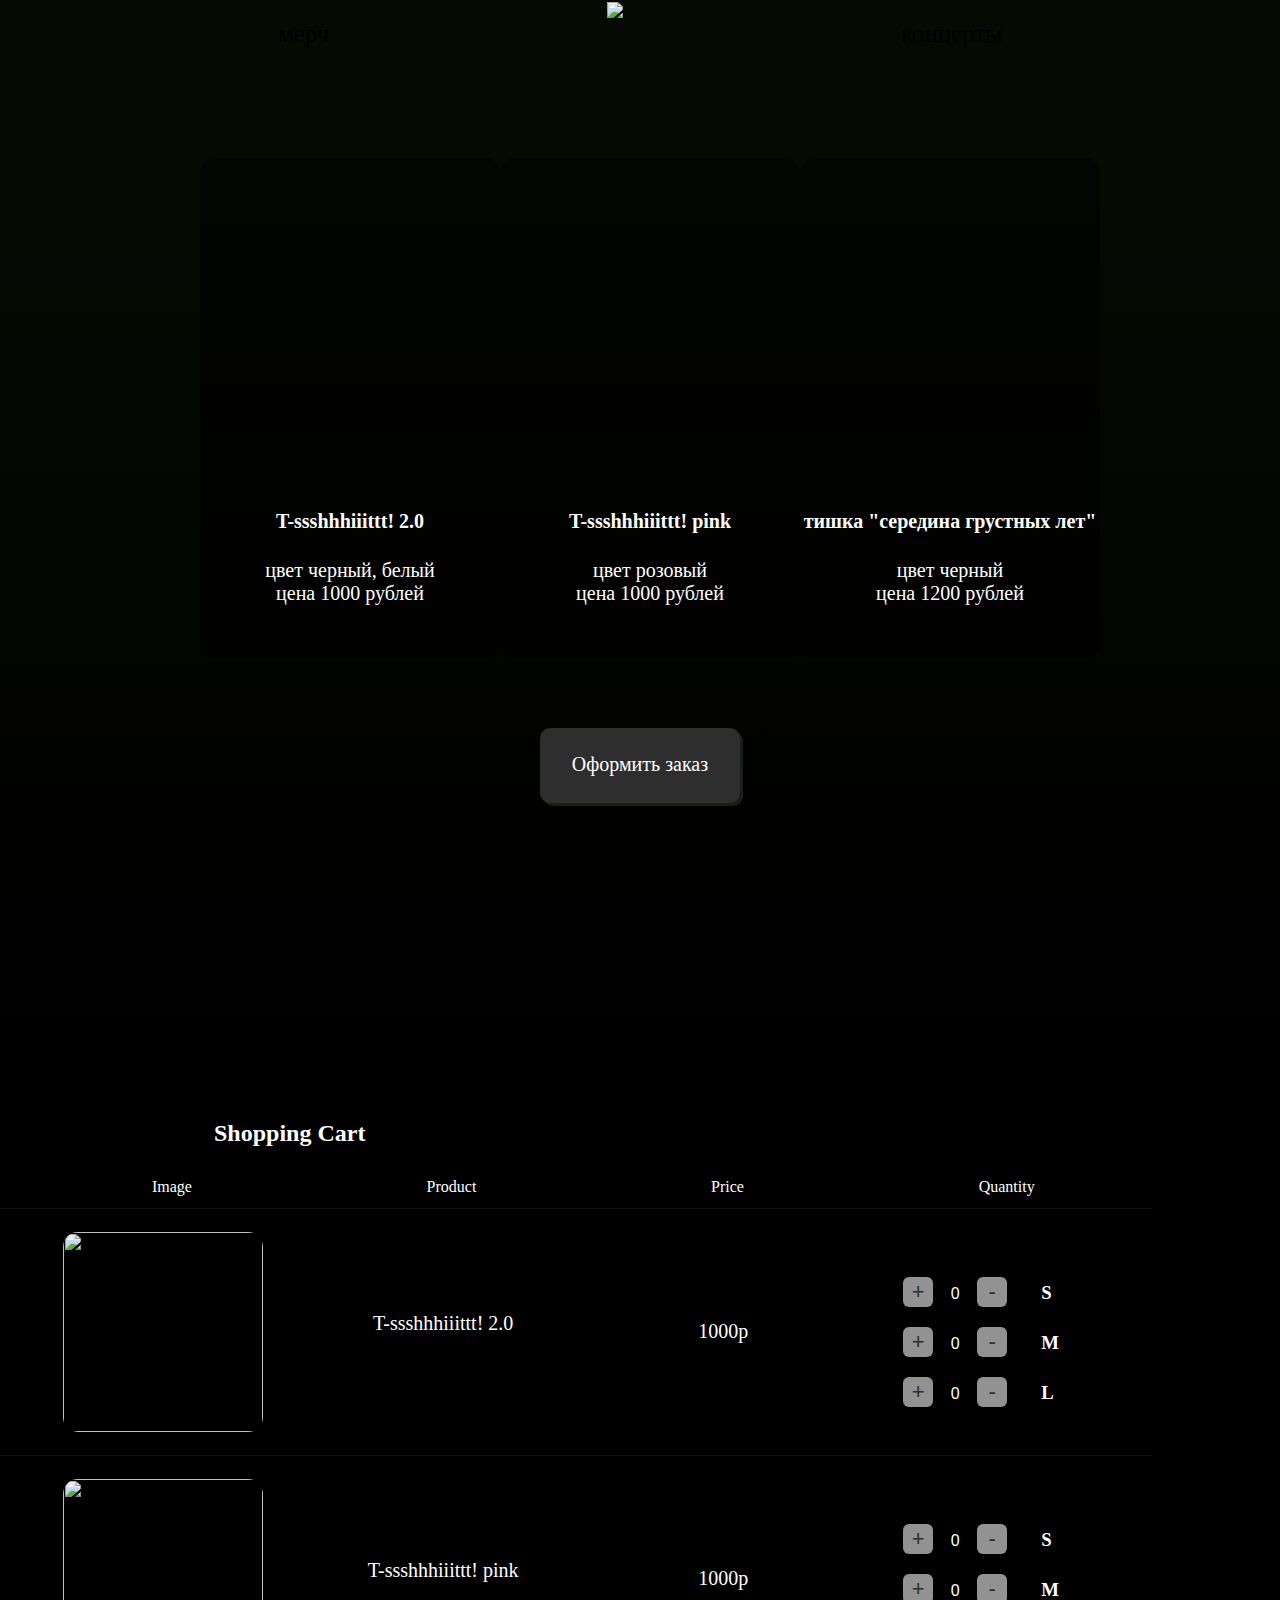
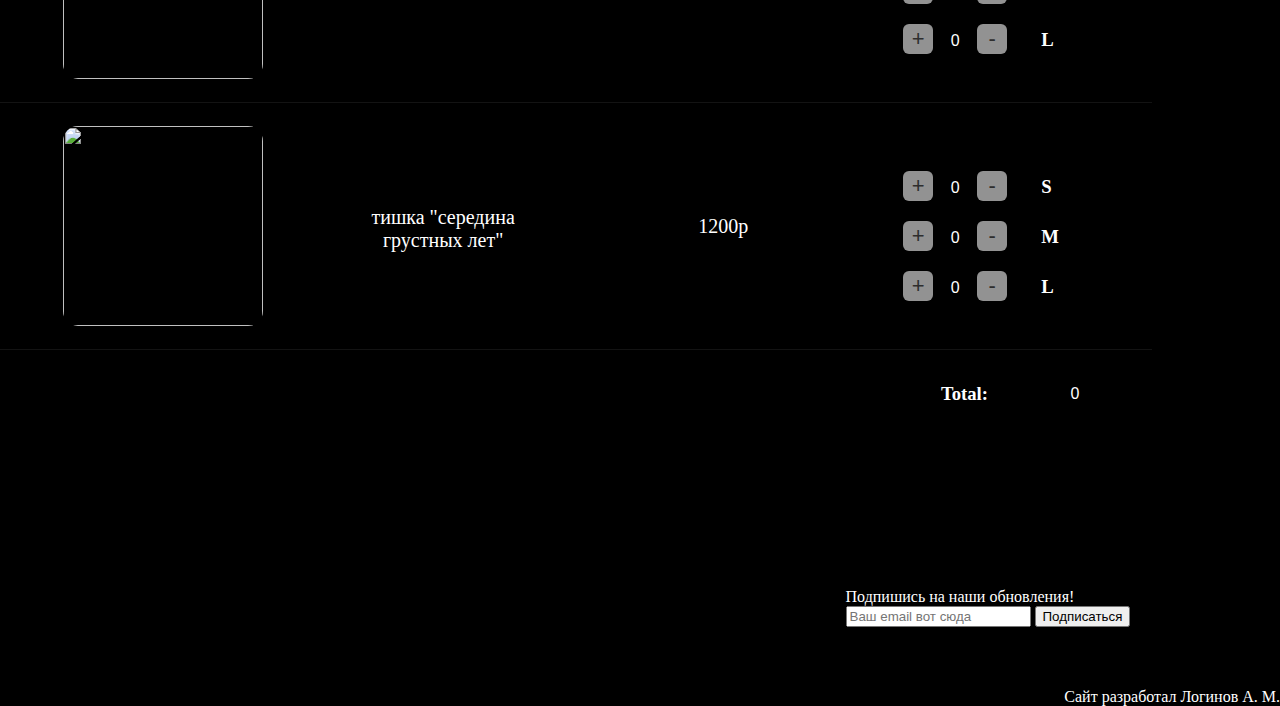
==== index2.html @ d8fcfd39 "Fixing shopping cart" ====
<!DOCTYPE html>
<html lang="en">

<head>
    <meta charset="UTF-8">
    <title>ssshhhiiittt!</title>
    <link rel="stylesheet" href="style.css">
    <link rel="shortcut icon" href="hand.svg" type="image/svg">
    <meta name="viewport" content="width=device-width, user-scalable=no, initial-scale=1.0, maximum-scale=1.0, minimum-scale=1.0">
    <script src="https://code.jquery.com/jquery-3.6.0.min.js"></script>
</head>

<body>
    <header class="mainheader2">
        <nav>
            <a href="index2.html" class="navblock">мерч</a>
            <a href="index.html" class="mainnav-link">
                <div class="shit">
                    <img class="resize" src="19-ssshhhiiittt.png">
                </div>
            </a>
            <a href="index3.html" class="navblock">концерты</a>
        </nav>
        <div class="merch">
            <div class="tovar">
                <div class="temno2">
                    <div class="tsh"></div>
                    <h4>T-ssshhhiiittt! 2.0</h4>
                    <p>цвет черный, белый</p>
                    <p>цена 1000 рублей</p>
                </div>
            </div>
            <div class="tovar">
                <div class="temno2">
                    <div class="tsh2"></div>
                    <h4>T-ssshhhiiittt! pink</h4>
                    <p>цвет розовый</p>
                    <p>цена 1000 рублей</p>
                </div>
            </div>
            <div class="tovar">
                <div class="temno2">
                    <div class="tsh3"></div>
                    <h4>тишка "середина грустных лет"</h4>
                    <p>цвет черный</p>
                    <p>цена 1200 рублей</p>
                </div>
            </div>
        </div>
        <a href="#zakaz" class="oform">Оформить заказ</a>
    </header>

    <main>
        <article id="zakaz">
            <h2 class="shop">Shopping Cart</h2>
            <div class="shopping-cart">

                <div class="column-labels">
                    <label class="name-product-image">Image</label>
                    <label class="name-product-details">Product</label>
                    <label class="name-product-price">Price</label>
                    <label class="name-product-quantity">Quantity</label>
                </div>
                    <div class="product">
                        <img class="product-image" src="28f4984f5e1516410e71df6474b97b6b.jpg">
                        <div class="product-details">T-ssshhhiiittt! 2.0</div>
                        <div class="product-price">1000p</div>
                        <!-- <input type="number" value="1" min="0" class="product-quantity">
                        <div class="checkbox">
                            <div class="check">
                                <p>S</p>
                                <input type="checkbox" class="check">
                            </div>
                            <div class="check">
                                <p>M</p>
                                <input type="checkbox" class="check">
                            </div>
                            <div class="check">
                                <p>L</p>
                                <input type="checkbox" class="check">
                            </div>
                        </div> -->
                        <div class="quant+size">
                            <div class="quantity">
                                <button class="plus-btn" type="button" name="button">
                                    <p>+</p>
                                </button>
                                <input type="text" name="name" value="0" readonly>
                                <button class="minus-btn" type="button" name="button">
                                    <p>-</p>
                                </button>
                                <h3>S</h3>
                            </div>
                            <div class="quantity">
                                <button class="plus-btn" type="button" name="button">
                                    <p>+</p>
                                </button>
                                <input type="text" name="name" value="0" readonly>
                                <button class="minus-btn" type="button" name="button">
                                    <p>-</p>
                                </button>
                                <h3>M</h3>
                            </div>
                            <div class="quantity">
                                <button class="plus-btn" type="button" name="button">
                                    <p>+</p>
                                </button>
                                <input type="text" name="name" value="0" readonly>
                                <button class="minus-btn" type="button" name="button">
                                    <p>-</p>
                                </button>
                                <h3>L</h3>
                            </div>
                        </div>
                    </div>
                    <div class="product">
                        <img class="product-image" src="5Xhus_UHSZM.jpg">
                        <div class="product-details">T-ssshhhiiittt! pink</div>
                        <div class="product-price">1000p</div>
                        <div class="quant+size">
                            <div class="quantity">
                                <button class="plus-btn" type="button" name="button">
                                    <p>+</p>
                                </button>
                                <input type="text" name="name" value="0" readonly>
                                <button class="minus-btn" type="button" name="button">
                                    <p>-</p>
                                </button>
                                <h3>S</h3>
                            </div>
                            <div class="quantity">
                                <button class="plus-btn" type="button" name="button">
                                    <p>+</p>
                                </button>
                                <input type="text" name="name" value="0" readonly>
                                <button class="minus-btn" type="button" name="button">
                                    <p>-</p>
                                </button>
                                <h3>M</h3>
                            </div>
                            <div class="quantity">
                                <button class="plus-btn" type="button" name="button">
                                    <p>+</p>
                                </button>
                                <input type="text" name="name" value="0" readonly>
                                <button class="minus-btn" type="button" name="button">
                                    <p>-</p>
                                </button>
                                <h3>L</h3>
                            </div>
                        </div>
                    </div>
                    <div class="product">
                        <img class="product-image" src="VipjxTKepAw.jpg">
                        <div class="product-details">тишка "середина грустных лет"</div>
                        <div class="product-price">1200p</div>
                        <div class="quant+size">
                            <div class="quantity">
                                <button class="plus-btn" type="button" name="button">
                                    <p>+</p>
                                </button>
                                <input type="text" name="name" value="0" readonly>
                                <button class="minus-btn" type="button" name="button">
                                    <p>-</p>
                                </button>
                                <h3>S</h3>
                            </div>
                            <div class="quantity">
                                <button class="plus-btn" type="button" name="button">
                                    <p>+</p>
                                </button>
                                <input type="text" name="name" value="0" readonly>
                                <button class="minus-btn" type="button" name="button">
                                    <p>-</p>
                                </button>
                                <h3>M</h3>
                            </div>
                            <div class="quantity">
                                <button class="plus-btn" type="button" name="button">
                                    <p>+</p>
                                </button>
                                <input type="text" name="name" value="0" readonly>
                                <button class="minus-btn" type="button" name="button">
                                    <p>-</p>
                                </button>
                                <h3>L</h3>
                            </div>
                        </div>
                    </div>
                
                <div class="total">
                    <h3>Total:</h3>
                    <input class="total-price" type="text" name="name" value="0" readonly>
                </div>
            </div>
        </article>
    </main>

    <footer>
        <div class="mainfooter">
            <a href="https://www.instagram.com/ssshhhiiittt/" class="inst">
            </a>
            <a href="https://open.spotify.com/artist/0RfocEzLe78RexLTeU1K2p" class="spot">
            </a>
            <a href="https://vk.com/ssshhhiiittt" class="vk">
            </a>
            <a href="https://music.yandex.ru/artist/5399221" class="yan">
            </a>
            <a href="https://www.youtube.com/channel/UC9buQ3siM6ebgh_tEwWaGAg" class="yt">
            </a>
            <div>
                <form action="index2.html" method="post" class="subscription">
                    <div>
                        <label class="subscription-label" for="subscription-email">Подпишись на наши обновления!</label>
                    </div>
                    <div>
                        <input type="email" class="subscription-email" placeholder="Ваш email вот сюда" id="subscription-email">
                        <button class="subscription-button" type="submit">Подписаться</button>
                    </div>
                </form>
            </div>
        </div>
        <p class="podpis">Сайт разработал Логинов А. М.</p>
    </footer>
    
    <script src="script.js"></script>
</body>

</html>
---- style.css ----
body{
    background-color: black;
    color: white;
	font-family: 'century gothic';
	margin: 0;
    padding: 0;
}
p {
    margin: 0;
    color: white;
    text-decoration: none;
}
h2 {
    color: white;
    padding: 0 50px;
}
h3 {
    color: white;
    margin: 10px;
}
h4 {
    color: white;
}
nav {
    display: flex;
    justify-content: space-around;
}
.navblock {
    display: inline-block;
    margin: auto;
    padding: 20px;
    color: white;
    text-decoration: none;
    font-size: 25px;
    transition: 0.3s ease;
}
.navblock:hover {
    border-bottom: 2px solid #ffffff;
    padding: 6px 20px;
}
.shit {
    display: inline-block;
}
.resize {
    width: 500px;
    height: auto;
}
h1 {
    display: inline-block;
    padding-top: 40px;
    width: 1000px;
}
.albumbox {
    display: flex;
    flex-direction: column;
    justify-content: center;
    align-items: center;
}
.nodec {
    background-color: black;
    color: white;
    text-decoration: none;
}
.album {
    display: flex;
    flex-direction: column;
    justify-content: center;
    align-items: center;
}
.image {
    width: 500px;
    overflow:hidden;
}
.image img {
 -moz-transition: all 1.2s ease-out;
 -o-transition: all 1.2s ease-out;
 -webkit-transition: all 1.2s ease-out;
 }
 
.image img:hover{
 -webkit-transform: scale(1.1);
 -moz-transform: scale(1.1);
 -o-transform: scale(1.1);
 }
.temno {
    display: flex;
    background-color: black;
    opacity: 100%;
    background-color: #2e2e2e;
    transition: 0.1s ease-out;
}
.temno:hover {
    background-color: #1c1c1c ;
}
.song-info {
    display: inline-block;
    width: 470px;
    padding: 15px;
}
.song-info p {
    font-size: 20px;
}
.mainheader{
    background-image: url(SLbagzreGZs1.jpg);
    background: linear-gradient(180deg, #335a151c 15%, #000000 100%), url(SLbagzreGZs1.jpg) no-repeat center center / cover;
    display: inline-block;
    width: 100%;
    height: 900px;
	color: #fff;
    font-family: 'century gothic';
    text-align: center;
    font-size: 20px;
    
}


.top {
    display: flex;
    flex-direction: column;
    justify-content: center;
    align-items: center;
    height: 400px;
    margin-bottom: 80px;
}
.pop {
    display: inline-block;
    padding: 20px;
    text-align: center;
    justify-content: center;
}
.pesni{
    display: flex;
    justify-content: space-around;
    flex-wrap: wrap;
    width: 1000px;
    height: 200px;
}
.top h2 {
    text-align: center;
}
.trek {
    padding: 20px 20px 0 20px;
}
.icon {
    width: 55px;
    height: auto;
    margin-right: 10px;
    border-radius: 5px;
}


.txt{
    width: 1300px;
    font-size: 22px;
    position: relative;
}
.txt p{
    position: relative;
}
.bio {
    display: flex;
    justify-content: center;
    padding: 70px 100px 160px 50px;
}

.qwerty {
    display: inline-block;
    vertical-align: top;
}

.prikol {
    background-image: url(IMG_4284.PNG);
    width: 1000px;
    height: 720px;
    background-size: 100% 100%;
    border-radius: 34% 66% 61% 39% / 60% 42% 58% 40% ;
    position: absolute;
    right: 0;
}


.inst {
    display: inline-block;
    width: 50px;
    height: 50px;
    background-size: 100%;
    background-image: url(instagram.png);
}
.spot {
    display: inline-block;
    width: 50px;
    height: 50px;
    background-size: 100%;
    background-image: url(spotify.png);
}
.vk {
    display: inline-block;
    width: 50px;
    height: 50px;
    background-size: 100%;
    background-image: url(VK_Compact_Logo.svg);
}
.yan {
    display: inline-block;
    width: 50px;
    height: 50px;
    background-size: 100%;
    background-image: url(yandex.png);
}
.yt {
    display: inline-block;
    width: 50px;
    height: 50px;
    background-size: 100%;
    background-image: url(youtube.png);
}
.mainfooter {
    display: flex;
    justify-content: space-around;
    padding: 0  100px 50px 50px;
}
.mainfooter p {
    font-weight: 700;
}
.podpis {
    position: absolute;
    right: 0;
}








.mainheader2{
    background-image: url(55153c2dc86fb7450180f49389c80448.jpg);
    background: linear-gradient(180deg, #335a151c 15%, #000000 94%), url(55153c2dc86fb7450180f49389c80448.jpg) no-repeat center center / cover;
    display: inline-block;
    width: 100%;
    height: 1100px;
	color: #000;
    font-family: 'century gothic';
    text-align: center;
    font-size: 20px;
    
}
.mainheader2 .navblock {
    color: black;
}
.mainheader2 .navblock:hover {
    border-bottom: 2px solid #000;
    padding: 6px 20px;
}
.mainheader2 nav {
    padding-bottom: 70px;
}

.merch {
    display: flex;
    justify-content: space-around;
    padding: 20px 200px;
}
.tovar {
    display: inline-block;
    width: 350px;
    height: 500px;
    border-radius: 15px;
}
.temno2 {
    display: inline-block;
    background-color: rgba(0, 0, 0, 0.5) ;
    width: 100%;
    height: 100%;
    transition: 0.4s ease-out;
    border-radius: 15px;
}
.temno2:hover {
    backdrop-filter: blur(5px);
}
.mainheader2 h4 {
    color: white;
}
.tsh {
    margin-top: 20px;
    display: inline-block;
    background-image: url(28f4984f5e1516410e71df6474b97b6b.jpg);
    width: 300px;
    height: 300px;
    background-size: 100%;
}
.tsh:hover {
    animation: move 16s infinite ease-out;
}
@keyframes move {
    0%{background-image: url(28f4984f5e1516410e71df6474b97b6b.jpg);}
    20%{background-image: url(1U8KVykmiiI.jpg);}
    40%{background-image: url(siZytrbvMIM.jpg);}
    60%{background-image: url(CB8-M2vI-bo.jpg);}
    80%{background-image: url(MCvsjh9mSYc.jpg);}
    100%{background-image: url(28f4984f5e1516410e71df6474b97b6b.jpg);}
}


.tsh2 {
    margin-top: 20px;
    display: inline-block;
    background-image: url(5Xhus_UHSZM.jpg);
    width: 300px;
    height: 300px;
    background-size: 100%;
}
.tsh2:hover {
    animation: move2 10s infinite ease-out;
}
@keyframes move2 {
    0%{background-image: url(5Xhus_UHSZM.jpg);}
    33%{background-image: url(4t_N13kxNi4.jpg);}
    66%{background-image: url(82DojjhDZAU.jpg);}
    100%{background-image: url(5Xhus_UHSZM.jpg);}
}


.tsh3 {
    margin-top: 20px;
    display: inline-block;
    background-image: url(VipjxTKepAw.jpg);
    width: 300px;
    height: 300px;
    background-size: 100% 100%;
}
.tsh3:hover {
    animation: move3 10s infinite ease-out;
}
@keyframes move3 {
    0%{background-image: url(VipjxTKepAw.jpg);}
    33%{background-image: url(xve1PFV4uuI.jpg);}
    66%{background-image: url(whIBZm-Weyg.jpg);}
    100%{background-image: url(VipjxTKepAw.jpg);}
}
.oform {
    display: inline-block;
    width: 200px;
    height: 50px;
    border-radius: 10px;
    text-decoration: none;
    color: white;
    background-color: #2e2e2e;
    margin: 50px;
    padding-top: 25px;
    box-shadow: 3px 3px 0 0 #1c1c1c;
}
.shop{
    margin-left: 150px;
    padding: 0 5%;
}
.shopping-cart {
    display: inline-block;
    justify-content: space-around;
    width: 90%;
    margin-bottom: 150px;
}
.column-labels {
    display: flex;
    align-items: center;
    justify-content: space-around;
    border-bottom: 1px solid rgba(130,130,130,.15);
    padding: 1% 0 1% 3%;
}
.name-product-image { }
.name-product-details { }
.name-product-price { }
.name-product-quantity { }
.name-product-size { }

.product {
    display: flex;
    align-items: center;
    justify-content: space-around;
    border-bottom: 1px solid rgba(130,130,130,.15);
    padding: 2%;
}
.product-image {
    width: 200px;
    border-radius: 15px;
    height: 200px;
}
.product-details {
    text-align:center;
    width: 200px;
    height: 40px;
    margin: 15px 0;
    font-size: 20px;
}
.product-price {
    text-align:center;
    width: 200px;
    margin: 15px 0;
    font-size: 20px;
}
.product-quantity {
    width: 200px;
}

.quantity {
    display: block;
    padding-top: 20px;
}
.quantity h3{
    display: inline;
    margin: 0 30px;
}
.quantity input {
    -webkit-appearance: none;
    border: none;
    text-align: center;
    width: 32px;
    font-size: 16px;
    color: #ffffff;
    background-color: #000;
    font-weight: 300;
}
.plus-btn, .minus-btn {
    width: 30px;
    height: 30px;
    color: #292b2e;
    background-color: #929292;
    border-radius: 6px;
    border: none;
    cursor: pointer;
}
button p {
    font-size: 22px;
    font-weight: 300;
    color: #2e2e2e;
}
button:focus,
input:focus {
  outline:0;
}



.checkbox {
    display: flex;
    flex-direction: column;
    width: 200px;
}
.check {
    display: flex;
}
.check p{
    width: 13px;
}
.total {
    display: flex;
    padding: 2% 0;
    justify-content: end;
}
.total h3{
    padding-left: 3%;
}
.total input {
    -webkit-appearance: none;
    border: none;
    text-align: center;
    color: #ffffff;
    background-color: #000;
    width: 150px;
    font-size: 16px;
}





.mainheader3{
    background-image: url(TQk2u6d86X0.jpg);
    background: linear-gradient(180deg, #335a151c 15%, #000000 92%), url(TQk2u6d86X0.jpg) no-repeat center center / cover;
    display: inline-block;
    width: 100%;
    height: 1100px;
	color: #000;
    font-family: 'century gothic';
    background-blend-mode:hard-light;
    text-align: center;
    font-size: 20px;
    color: white;
    margin-bottom: 120px;
}
.mainheader3 nav {
    padding-bottom: 20px;
}
.mainconc {
    display: inline-block;
    justify-content: center;
    width: 700px;
    height: 700px;
    padding: 50px;
    
}
.mainconc h2 {
    padding: 0;
    margin-top: 60px;
    margin-bottom: 0;
    color: white;
    width: 700px;
    font-size: 28px;
    font-family: 'Press Start 2P', cursive;
}
.afisha {
    display: inline-block;
    width: 700px;
    height: 700px;
    text-align: center;
    background-image: url(C00WM1yrtnY.jpg);
    background-size: 100%
}
.button {
    display: inline-block;
    width: 200px;
    height: 80px;
    font-weight: 700;
    background-color: #ffef20;
    Box-shadow: 4px 4px 0 0 #f4508d;
    color: black;
}
.button:hover {
    background-color: #f4508d;
    color: white;
    Box-shadow: 4px 4px 0 0 #ffef20;
}
.disc {
    margin-bottom: 30px;
}
.button p {
    color: black;
    padding: 25px;
}
.button:hover p {
    color: white;
    text-shadow: 2px 2px 0 #000;
}
.concerts {
    display: flex;
    flex-direction: column;
    width: 92%;
    height: auto;
    margin-bottom: 150px;
}
.other {
    text-align: center;
    margin-bottom: 30px;
}
.conc {
    display: flex;
    border-bottom: 1px solid rgba(130,130,130,.15);
    margin: 0 0 0px 100px;
    padding: 5px;
}
.date {
    width: 130px;
    margin: 15px 0 15px 10px;
    font-size: 20px;
    font-weight: bold;
}
.place {
    width: 600px;
    margin: 15px 0 15px 10px;
    font-size: 20px;
}
.city {
    width: 800px;
    margin: 15px 0 15px 10px;
    font-size: 20px;
}
.tickets {
    width: 60px;
    height: 20px;
    color: white;
    text-align: center;
    font-weight: 300;
    font-size: 15px;
    margin-top: 5px;
    padding: 12px 10px 10px 10px;
    background-color: #272727;
    text-decoration: none;
}
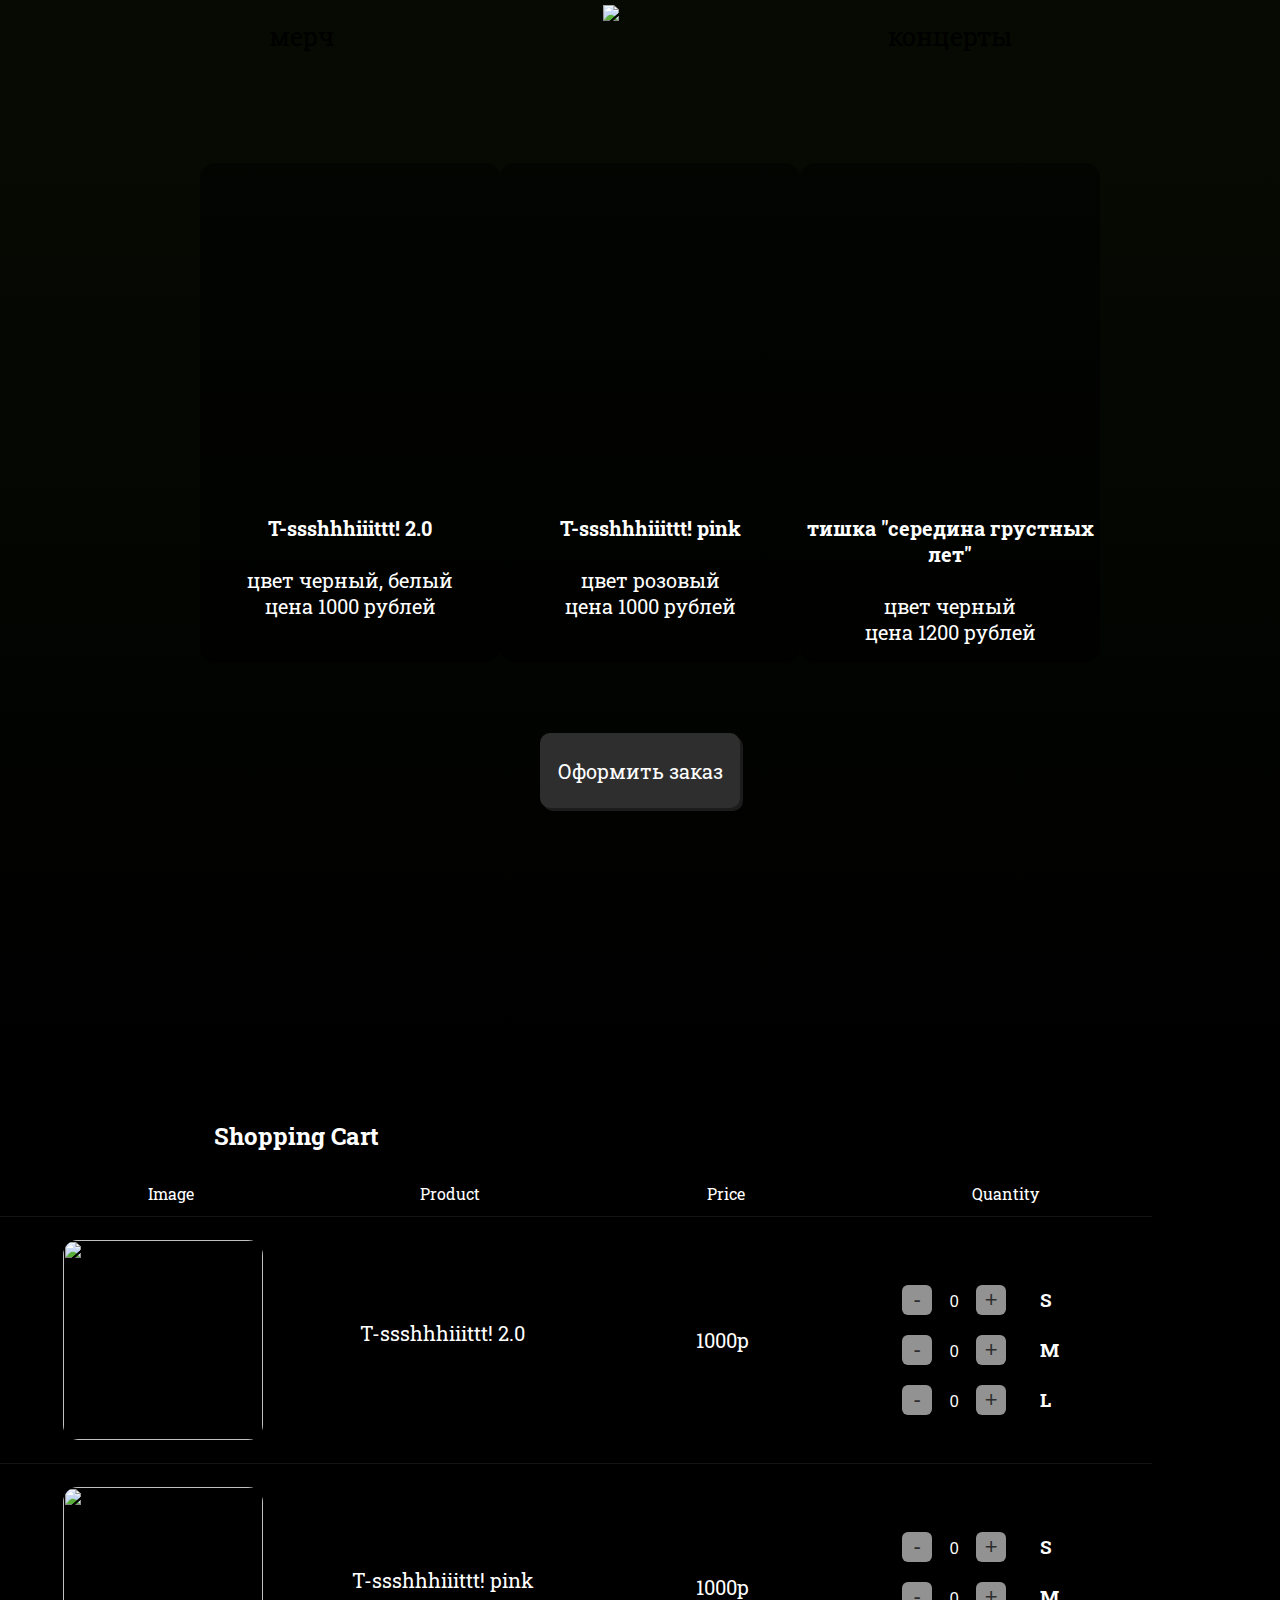
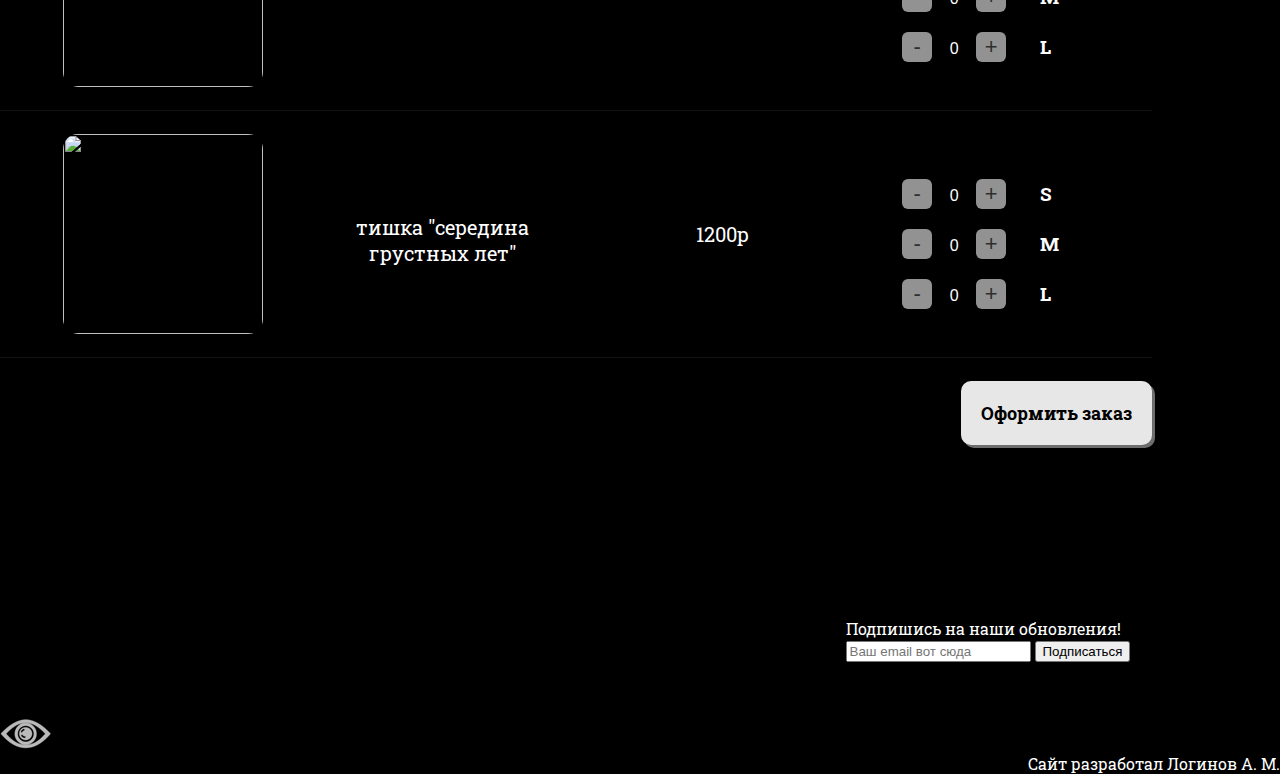
==== commit c5077d6d: "Added working font and version for the visually impared" ====
--- a/index2.html
+++ b/index2.html
@@ -7,6 +7,11 @@
     <link rel="stylesheet" href="style.css">
     <link rel="shortcut icon" href="hand.svg" type="image/svg">
     <meta name="viewport" content="width=device-width, user-scalable=no, initial-scale=1.0, maximum-scale=1.0, minimum-scale=1.0">
+    <link rel="preconnect" href="https://fonts.googleapis.com">
+    <link rel="preconnect" href="https://fonts.gstatic.com" crossorigin>
+    <link href="https://fonts.googleapis.com/css2?family=Roboto+Slab:wght@300&display=swap" rel="stylesheet">
+    <script src="https://lidrekon.ru/slep/js/jquery.js"></script>
+    <script src="https://lidrekon.ru/slep/js/uhpv-hover-full.min.js"></script>
     <script src="https://code.jquery.com/jquery-3.6.0.min.js"></script>
 </head>
 
@@ -64,50 +69,35 @@
                     <div class="product">
                         <img class="product-image" src="28f4984f5e1516410e71df6474b97b6b.jpg">
                         <div class="product-details">T-ssshhhiiittt! 2.0</div>
-                        <div class="product-price">1000p</div>
-                        <!-- <input type="number" value="1" min="0" class="product-quantity">
-                        <div class="checkbox">
-                            <div class="check">
-                                <p>S</p>
-                                <input type="checkbox" class="check">
-                            </div>
-                            <div class="check">
-                                <p>M</p>
-                                <input type="checkbox" class="check">
-                            </div>
-                            <div class="check">
-                                <p>L</p>
-                                <input type="checkbox" class="check">
-                            </div>
-                        </div> -->
+                        <div class="product-price" id="1 tish">1000p</div>
                         <div class="quant+size">
                             <div class="quantity">
-                                <button class="plus-btn" type="button" name="button">
-                                    <p>+</p>
-                                </button>
-                                <input type="text" name="name" value="0" readonly>
-                                <button class="minus-btn" type="button" name="button">
-                                    <p>-</p>
+                                <button class="minus-btn" type="button" name="button">
+                                    <p>-</p>
+                                </button>
+                                <input type="text" name="name" value="0" readonly>
+                                <button class="plus-btn" type="button" name="button">
+                                    <p>+</p>
                                 </button>
                                 <h3>S</h3>
                             </div>
                             <div class="quantity">
-                                <button class="plus-btn" type="button" name="button">
-                                    <p>+</p>
-                                </button>
-                                <input type="text" name="name" value="0" readonly>
-                                <button class="minus-btn" type="button" name="button">
-                                    <p>-</p>
+                                <button class="minus-btn" type="button" name="button">
+                                    <p>-</p>
+                                </button>
+                                <input type="text" name="name" value="0" readonly>
+                                <button class="plus-btn" type="button" name="button">
+                                    <p>+</p>
                                 </button>
                                 <h3>M</h3>
                             </div>
                             <div class="quantity">
-                                <button class="plus-btn" type="button" name="button">
-                                    <p>+</p>
-                                </button>
-                                <input type="text" name="name" value="0" readonly>
-                                <button class="minus-btn" type="button" name="button">
-                                    <p>-</p>
+                                <button class="minus-btn" type="button" name="button">
+                                    <p>-</p>
+                                </button>
+                                <input type="text" name="name" value="0" readonly>
+                                <button class="plus-btn" type="button" name="button">
+                                    <p>+</p>
                                 </button>
                                 <h3>L</h3>
                             </div>
@@ -116,35 +106,35 @@
                     <div class="product">
                         <img class="product-image" src="5Xhus_UHSZM.jpg">
                         <div class="product-details">T-ssshhhiiittt! pink</div>
-                        <div class="product-price">1000p</div>
+                        <div class="product-price" id="2 tish">1000p</div>
                         <div class="quant+size">
                             <div class="quantity">
-                                <button class="plus-btn" type="button" name="button">
-                                    <p>+</p>
-                                </button>
-                                <input type="text" name="name" value="0" readonly>
-                                <button class="minus-btn" type="button" name="button">
-                                    <p>-</p>
+                                <button class="minus-btn" type="button" name="button">
+                                    <p>-</p>
+                                </button>
+                                <input type="text" name="name" value="0" readonly>
+                                <button class="plus-btn" type="button" name="button">
+                                    <p>+</p>
                                 </button>
                                 <h3>S</h3>
                             </div>
                             <div class="quantity">
-                                <button class="plus-btn" type="button" name="button">
-                                    <p>+</p>
-                                </button>
-                                <input type="text" name="name" value="0" readonly>
-                                <button class="minus-btn" type="button" name="button">
-                                    <p>-</p>
+                                <button class="minus-btn" type="button" name="button">
+                                    <p>-</p>
+                                </button>
+                                <input type="text" name="name" value="0" readonly>
+                                <button class="plus-btn" type="button" name="button">
+                                    <p>+</p>
                                 </button>
                                 <h3>M</h3>
                             </div>
                             <div class="quantity">
-                                <button class="plus-btn" type="button" name="button">
-                                    <p>+</p>
-                                </button>
-                                <input type="text" name="name" value="0" readonly>
-                                <button class="minus-btn" type="button" name="button">
-                                    <p>-</p>
+                                <button class="minus-btn" type="button" name="button">
+                                    <p>-</p>
+                                </button>
+                                <input type="text" name="name" value="0" readonly>
+                                <button class="plus-btn" type="button" name="button">
+                                    <p>+</p>
                                 </button>
                                 <h3>L</h3>
                             </div>
@@ -153,35 +143,35 @@
                     <div class="product">
                         <img class="product-image" src="VipjxTKepAw.jpg">
                         <div class="product-details">тишка "середина грустных лет"</div>
-                        <div class="product-price">1200p</div>
+                        <div class="product-price" id="3 tish">1200p</div>
                         <div class="quant+size">
                             <div class="quantity">
-                                <button class="plus-btn" type="button" name="button">
-                                    <p>+</p>
-                                </button>
-                                <input type="text" name="name" value="0" readonly>
-                                <button class="minus-btn" type="button" name="button">
-                                    <p>-</p>
+                                <button class="minus-btn" type="button" name="button">
+                                    <p>-</p>
+                                </button>
+                                <input type="text" name="name" value="0" readonly>
+                                <button class="plus-btn" type="button" name="button">
+                                    <p>+</p>
                                 </button>
                                 <h3>S</h3>
                             </div>
                             <div class="quantity">
-                                <button class="plus-btn" type="button" name="button">
-                                    <p>+</p>
-                                </button>
-                                <input type="text" name="name" value="0" readonly>
-                                <button class="minus-btn" type="button" name="button">
-                                    <p>-</p>
+                                <button class="minus-btn" type="button" name="button">
+                                    <p>-</p>
+                                </button>
+                                <input type="text" name="name" value="0" readonly>
+                                <button class="plus-btn" type="button" name="button">
+                                    <p>+</p>
                                 </button>
                                 <h3>M</h3>
                             </div>
                             <div class="quantity">
-                                <button class="plus-btn" type="button" name="button">
-                                    <p>+</p>
-                                </button>
-                                <input type="text" name="name" value="0" readonly>
-                                <button class="minus-btn" type="button" name="button">
-                                    <p>-</p>
+                                <button class="minus-btn" type="button" name="button">
+                                    <p>-</p>
+                                </button>
+                                <input type="text" name="name" value="0" readonly>
+                                <button class="plus-btn" type="button" name="button">
+                                    <p>+</p>
                                 </button>
                                 <h3>L</h3>
                             </div>
@@ -189,8 +179,11 @@
                     </div>
                 
                 <div class="total">
+                    <!-- "для вывода суммы"
                     <h3>Total:</h3>
                     <input class="total-price" type="text" name="name" value="0" readonly>
+                    -->
+                    <a href="#zakaz" class="oform2">Оформить заказ</a>
                 </div>
             </div>
         </article>
@@ -220,6 +213,7 @@
                 </form>
             </div>
         </div>
+        <img id="specialButton" style="cursor:pointer;" src="eye-icon.png" alt="ВЕРСИЯ ДЛЯ СЛАБОВИДЯЩИХ" title="ВЕРСИЯ ДЛЯ СЛАБОВИДЯЩИХ" />
         <p class="podpis">Сайт разработал Логинов А. М.</p>
     </footer>
     
--- a/style.css
+++ b/style.css
@@ -1,7 +1,10 @@
+html {
+    scroll-behavior: smooth;
+}
 body{
     background-color: black;
     color: white;
-	font-family: 'century gothic';
+	font-family: 'Roboto Slab', serif;
 	margin: 0;
     padding: 0;
 }
@@ -107,7 +110,6 @@
     width: 100%;
     height: 900px;
 	color: #fff;
-    font-family: 'century gothic';
     text-align: center;
     font-size: 20px;
     
@@ -241,7 +243,6 @@
     width: 100%;
     height: 1100px;
 	color: #000;
-    font-family: 'century gothic';
     text-align: center;
     font-size: 20px;
     
@@ -350,6 +351,17 @@
     margin: 50px;
     padding-top: 25px;
     box-shadow: 3px 3px 0 0 #1c1c1c;
+}
+.oform2 {
+    display: inline-block;
+    border-radius: 10px;
+    text-decoration: none;
+    color: black;
+    background-color: #e7e7e7;
+    padding: 20px 20px;
+    box-shadow: 3px 3px 0 0 #6d6d6d;
+    font-size: large;
+    font-weight: 700;
 }
 .shop{
     margin-left: 150px;
@@ -482,7 +494,6 @@
     width: 100%;
     height: 1100px;
 	color: #000;
-    font-family: 'century gothic';
     background-blend-mode:hard-light;
     text-align: center;
     font-size: 20px;
@@ -517,16 +528,16 @@
     background-image: url(C00WM1yrtnY.jpg);
     background-size: 100%
 }
-.button {
-    display: inline-block;
-    width: 200px;
+.button-yel {
+    display: inline-block;
+    width: 250px;
     height: 80px;
     font-weight: 700;
     background-color: #ffef20;
     Box-shadow: 4px 4px 0 0 #f4508d;
     color: black;
 }
-.button:hover {
+.button-yel:hover {
     background-color: #f4508d;
     color: white;
     Box-shadow: 4px 4px 0 0 #ffef20;
@@ -534,11 +545,11 @@
 .disc {
     margin-bottom: 30px;
 }
-.button p {
+.button-yel p {
     color: black;
     padding: 25px;
 }
-.button:hover p {
+.button-yel:hover p {
     color: white;
     text-shadow: 2px 2px 0 #000;
 }
